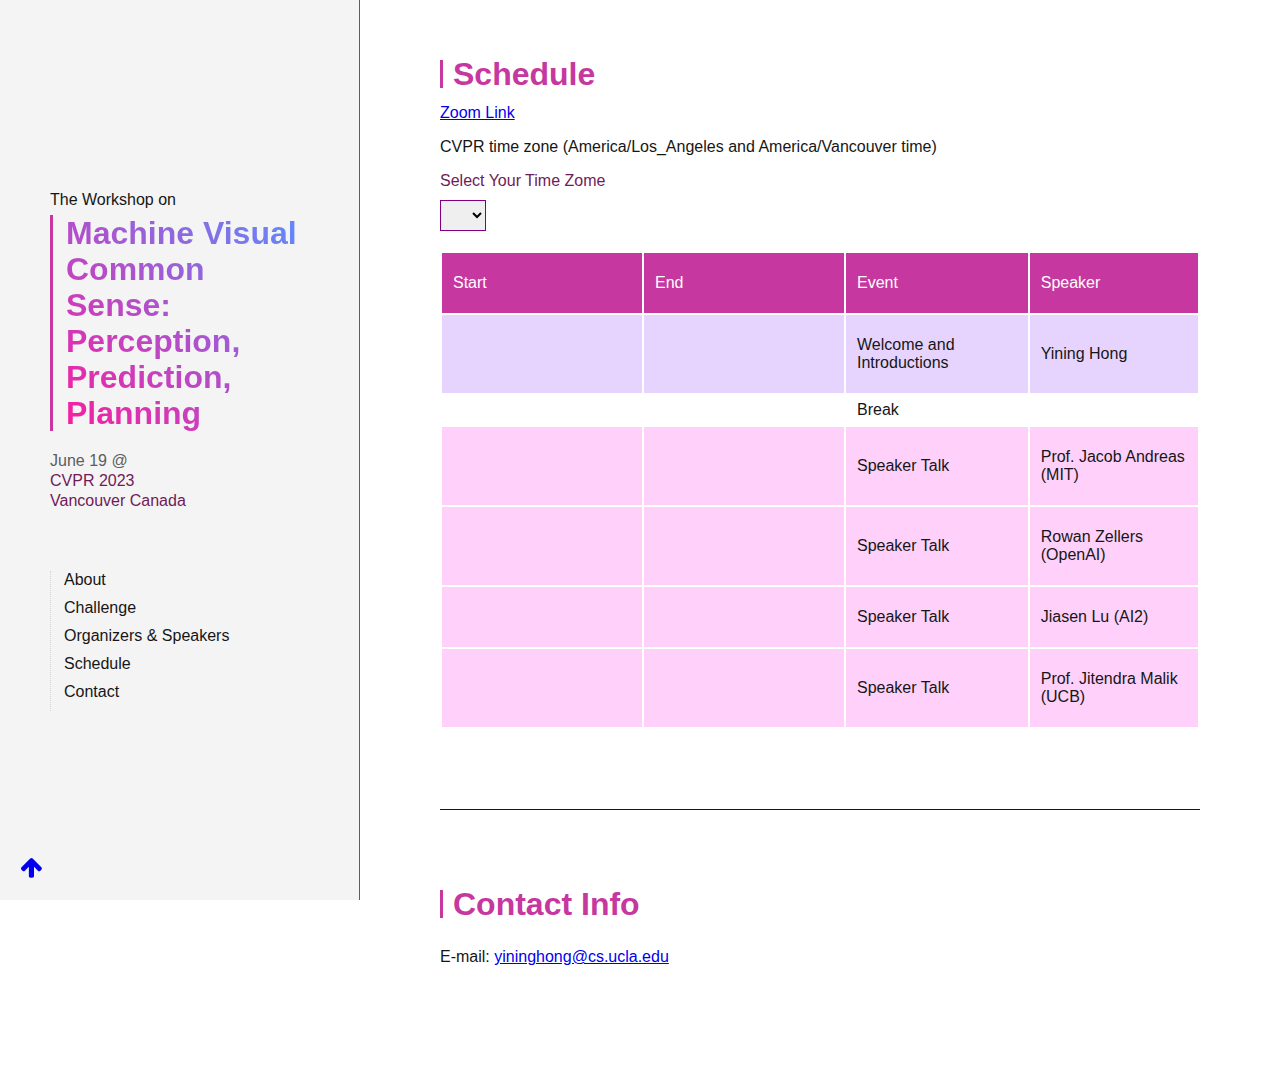
==== schedule.html @ 09dd36c4 "Merge branch 'main' of https://github.com/MVCS-Workshop/MVCS-Workshop.github.io" ====
<!DOCTYPE html PUBLIC "-//W3C//DTD XHTML 1.0 Strict//EN" "http://www.w3.org/TR/xhtml1/DTD/xhtml1-strict.dtd">
<html lang="en">
    <!-- 1:00-1:15 opening 1:20-2:00 jacob 2:00-2:40 rowan 2:40-3:20 trevor 3:20-4:00 Jitendra 4:00-4:40 jiasen  -->
<head>
    <meta charset="utf-8">
    <meta name="viewport" content="width=device-width, initial-scale=1, shrink-to-fit=no">
    <meta property='og:title' content='CVPR23 MVCS. Machine Visual Common Sense: Perception, Prediction, Planning' />
    <meta property='og:url' content='https://csail.mit.edu/mvcs' />
    <meta property="og:type" content="website" />

    <title>CVPR23 MVCS - Schedule</title>

    <!-- link to CSS -->
    <link rel="stylesheet" href="./css/style.css">
    <link rel="stylesheet" href="./css/ibm-plex.min.css">

    <!-- jQuery CSS/Js -->
    <script src="https://code.jquery.com/jquery-3.5.1.slim.min.js" integrity="sha384-DfXdz2htPH0lsSSs5nCTpuj/zy4C+OGpamoFVy38MVBnE+IbbVYUew+OrCXaRkfj" crossorigin="anonymous"></script>
    <script src="https://cdn.jsdelivr.net/npm/popper.js@1.16.0/dist/umd/popper.min.js" integrity="sha384-Q6E9RHvbIyZFJoft+2mJbHaEWldlvI9IOYy5n3zV9zzTtmI3UksdQRVvoxMfooAo" crossorigin="anonymous"></script>
    <script src="https://stackpath.bootstrapcdn.com/bootstrap/4.5.0/js/bootstrap.min.js" integrity="sha384-OgVRvuATP1z7JjHLkuOU7Xw704+h835Lr+6QL9UvYjZE3Ipu6Tp75j7Bh/kR0JKI" crossorigin="anonymous"></script>
    <!-- Fontawesome for Icons -->
    <link rel="stylesheet" href="https://cdnjs.cloudflare.com/ajax/libs/font-awesome/4.7.0/css/font-awesome.min.css">

</head>

<body>
    <div id="header">
        <p>The Workshop on</p>
        <h1 class="gradient" style="font-weight: 600;">Machine Visual Common Sense: Perception, Prediction, Planning</h1>
        <p style="color: #5d5d5d; margin-bottom: 30px;">June 19 @<br><b>CVPR 2023<br>Vancouver Canada</b></p>
        <div id="menu">
            <ul>
                <li><a href="./#introduction">About</a></li>
                <li><a href="./#challenges">Challenge</a></li>
                <li><a href="#speakers">Organizers & Speakers</a></li>
                <li><a href="./schedule.html" accesskey="2">Schedule</a></li>
                <li><a href="./#contact">Contact</a></li>
            </ul>
        </div>
        <a class="up" href="#top"><i class="fa fa-arrow-up"></i></a>
    </div>

    <div id="content">
        <div id="top"></div>       
        <h1 style="margin-bottom: 0;">Schedule</h1>
        <p><b><a href="https://go-live-il.zoom.us/j/86466508027?pwd=N042ajNJM3NNSWlPeE1ISDJnaTRCUT09#success">Zoom Link</a></b></p>
        <p>CVPR time zone (America/Los_Angeles and America/Vancouver time)</p>
        <p><b>Select Your Time Zome </b></p>
        <div id="tz_select">
            <select class="form-control"></select>
        </div>
        <table class="schedule" id="program">
            <tr class="row_type_C" style="background: #C637A0;">
                <td width="200px">
                    <p><b style="font-weight: 400; color: #fff !important">Start</b></p>
                </td>
                <td width="200px">
                    <p><b style="font-weight: 400; color: #fff !important">End</b></p>
                </td>
                <td>
                    <p><b style="font-weight: 400; color: #fff !important">Event</b></p>
                </td>
                <td>
                    <p><b style="font-weight: 400; color: #fff !important">Speaker</b></p>
                </td>
            </tr>

            <tr class="row_type_B">
                <td><span id="intro_start"></span></td>
                <td><span id="intro_end"></span></td>
                <td>
                    <p class="poster_title">Welcome and Introductions</p>
                </td>
                <td>
                    <p class="poster_speaker">Yining Hong</p>
                </td>
            </tr>


            <tr class="row_type_C">
                <td><span id="break1_start"></span></td>
                <td><span id="break1_end"></span></td>
                <td><span>Break</span>
                </td>
            </tr>

            <!-- 
  <tr class="block">
    <td><span id="sec1_start"></span></td>
    <td><span id="sec1_end"></span></td>
    <td><b> Session 1: Structural Representations for 3D Scenes </b>
    </td>
  </tr> -->

            <tr class="row_type_A">
                <td><span id="sec1_talk1_start"></span></td>
                <td><span id="sec1_talk1_end"></span></td>
                <td>
                    <!-- <table><tr><td style="border: none"><a href="http://campar.in.tum.de/Main/HelisaDhamo" target="_blank"> <img alt src="data/helisa.jpg" height="140"/></a></td> -->
                    <p class="poster_title">Speaker Talk</p>
                </td>
                <td>
                    <p class="poster_speaker">Prof. Jacob Andreas (MIT)</p>
                </td>
            </tr>

            <tr class="row_type_A">
                <td><span id="sec1_talk2_start"></span></td>
                <td><span id="sec1_talk2_end"></span></td>
                <td>
                    <!-- <table><tr><td style="border: none"><a href="http://siyuanhuang.com/" target="_blank"> <img alt src="data/siyuan.png" height="140"/></a></td> -->
                    <p class="poster_title">Speaker Talk</p>
                </td>
                <td>
                    <p class="poster_speaker">Rowan Zellers (OpenAI)</p>
                </td>
            </tr>

            <tr class="row_type_A">
                <td><span id="sec1_talk3_start"></span></td>
                <td><span id="sec1_talk3_end"></span></td>
                <td>
                    <!-- <table><tr><td style="border: none"><a href="https://dritchie.github.io/" target="_blank"> <img alt src="data/daniel.jpg" height="140"/></a></td> -->
                    <p class="poster_title">Speaker Talk</p>
                </td>
                <td>
                    <p class="poster_speaker">Jiasen Lu (AI2)</p>
                </td>
            </tr>

            <tr class="row_type_A">
                <td><span id="sec1_talk4_start"></span></td>
                <td><span id="sec1_talk4_end"></span></td>
                <td>
                    <!-- <table><tr><td style="border: none"><a href="https://dritchie.github.io/" target="_blank"> <img alt src="data/daniel.jpg" height="140"/></a></td> -->
                    <p class="poster_title">Speaker Talk</p>
                </td>
                <td>
                    <p class="poster_speaker">Prof. Jitendra Malik (UCB)</p>
                </td>
            </tr>

        </table>

        <hr>
        <h1 id="contact">Contact Info</h1>
        <p>E-mail:
            <a href="mailto:yininghong@cs.ucla.edu" target="_blank">yininghong@cs.ucla.edu</a>
        </p>

        <div style="height: 100px;">&nbsp;</div>
    </div>

    <script src="./tz_selector/timezones.full.js"></script>
    <script src="./js/timezone.js"></script>
</body>

</html>
---- css/style.css ----
* {
    font-family: "IBM Plex Sans", sans-serif;
    box-sizing: border-box;
}

html {
    scroll-behavior: smooth;
}

body {
    padding: 0;
    margin: 0;
    color: #161616;
}

p,
ul,
li {
    font-weight: 300;
    margin-bottom: 10px;
    color: #161616;
}

b {
    color: #701b59;
}

.gradient {
    background-color: #ff199b;
    font-weight: 500 !important;
    background-image: linear-gradient(45deg, #ff199b, #598eff);
    background-size: 100%;
    -webkit-background-clip: text;
    -moz-background-clip: text;
    -webkit-text-fill-color: transparent;
    -moz-text-fill-color: transparent;
}

hr {
    margin: 80px 0;
    border: none;
    border-top: solid 1px #161616;
}

#header {
    position: fixed;
    left: 0;
    top: 0;
    bottom: 0;
    width: 360px;
    overflow: unset;
    padding: 50px;
    z-index: 999;
    background: #f4f4f4;
    border-right: solid 1px #5d5d5d;
    color: #161616;
    display: flex;
    flex-direction: column;
    justify-content: center;
}

#header p {
    margin: 0;
    line-height: 1.25em;
}

#header h1 {
    margin: 5px 0 20px 0;
    line-height: 1.125em;
    font-weight: 800 !important;
    border-left: solid 3px #C637A0;
    padding-left: 13px;
}

#header ul {
    list-style-type: none;
    padding: 0;
    margin: 0;
}

#menu {
    margin-top: 30px;
    border-left: dotted 1px #d5d5d5;
}

#menu a {
    padding-left: 10px;
    text-decoration: none;
    color: #161616;
    border-left: solid 3px transparent;
}

#menu a:hover {
    font-weight: 600;
    border-left: solid 3px #C637A0;
    color: #C637A0;
}

.up {
    position: fixed;
    left: 20px;
    bottom: 20px;
    font-size: 24px;
    line-height: 24px;
    text-decoration: none;
}

#content {
    margin-left: 360px;
    padding: 0 80px;
}

#top {
    height: 10px;
}

#content h1 {
    margin: 50px 0 30px 0;
    border-left: solid 3px #C637A0;
    line-height: 28px;
    padding-left: 10px;
    color: #C637A0;
}


/*
Responsive design settings.
While presenting for screen width < 768px,
moving #header to the top
 */
@media only screen and (max-width: 768px) {
    #header {
        position: relative;
        width: 100%;
        height: 640px;
        border-right: unset;
        border-bottom: solid 1px #5d5d5d;

    }
    #content {
        margin-left: 0;
        padding: 0 10px;
    }
}

.row {
    display: flex;
    position: relative;
    justify-content: left;
    margin: 0 -10px;
}

.row > div {
    flex: none;
    padding: 10px 20px;
    width: calc(50% - 10px);
    margin: 5px;
    overflow: hidden;
    border-style: dotted;
    border-width: 0.5px;
}

.row > div:hover {
    border-style: solid;
    background: #f4f4f4;
}

.downloadbtn {
    display: inline-block;
    margin-bottom: 6px;
    text-decoration: none;
    color: #C637A0;
    background: none;
    border: solid 1px #C637A0;
    padding: 3px 12px;
    border-radius: 30px;
}

.downloadbtn:hover {
    background: #C637A0;
    color: #fff;
}

.orgs {
    display: flex;
    flex-wrap: wrap;
    column-gap: 20px;
}

.orgs > div {
    width: calc(20% - 16px);
    margin-bottom: 10px;
    padding-bottom: 10px;
    border: solid 1px transparent;
}

.orgs > div:hover {
    background: #f4f4f4;
    border: solid 1px #C637A0;
}

.orgs a {
    text-decoration: none;
    color: #161616;
}

.orgs p {
    font-size: 16px;
    font-weight: 600;
    margin: 10px 0 3px;
    text-align: center;
}

.orgs label {
    display: block;
    color: #5d5d5d;
    font-size: 13px;
    text-align: center;
}

.orgs a > div {
    width: 100%;
    height: 13vw;
    background-size: cover;
    background-repeat: no-repeat;
    background-position: center;
}

.form-control {
    padding: 6px 12px;
    border: solid 1px purple;
    font-family: "IBM Plex Sans", sans-serif;
    border-radius: 0;
    margin-bottom: 20px;
}

.timeline {
    border-left: solid 1px #eaeaea;
    margin-left: 0px;
    padding-top: 15px;
    padding-bottom: 15px;
}

.timeline li {
    position: relative;
    margin-left: -25px;
    font-size: 46px;
    line-height: 16px;
    list-style-type: none;
    margin-bottom: 20px;
}

.timeline p {
    font-size: 18px;
    margin: 0;
}

.timeline li:before {
    content: "•";
    position: absolute;
    left: -22px;
    top: -3px;
    font-size: 36px;
    padding-right: 10px;
}

.timeline label {
    display: block;
    font-size: 14px;
    margin: 5px 0;
    opacity: 0.5;
}

.schedule {
    width: 100%;
    font-weight: 300;
}

.row_type_C {}

.row_type_A {
    background: #ffd1fa;
    color: #161616;
}

.row_type_B {
    background: #e6d4ff;
    color: #161616;
}

.schedule p {
    margin: 20px 10px;
}

.schedule span {
    display: block;
    margin: 5px 10px;
}
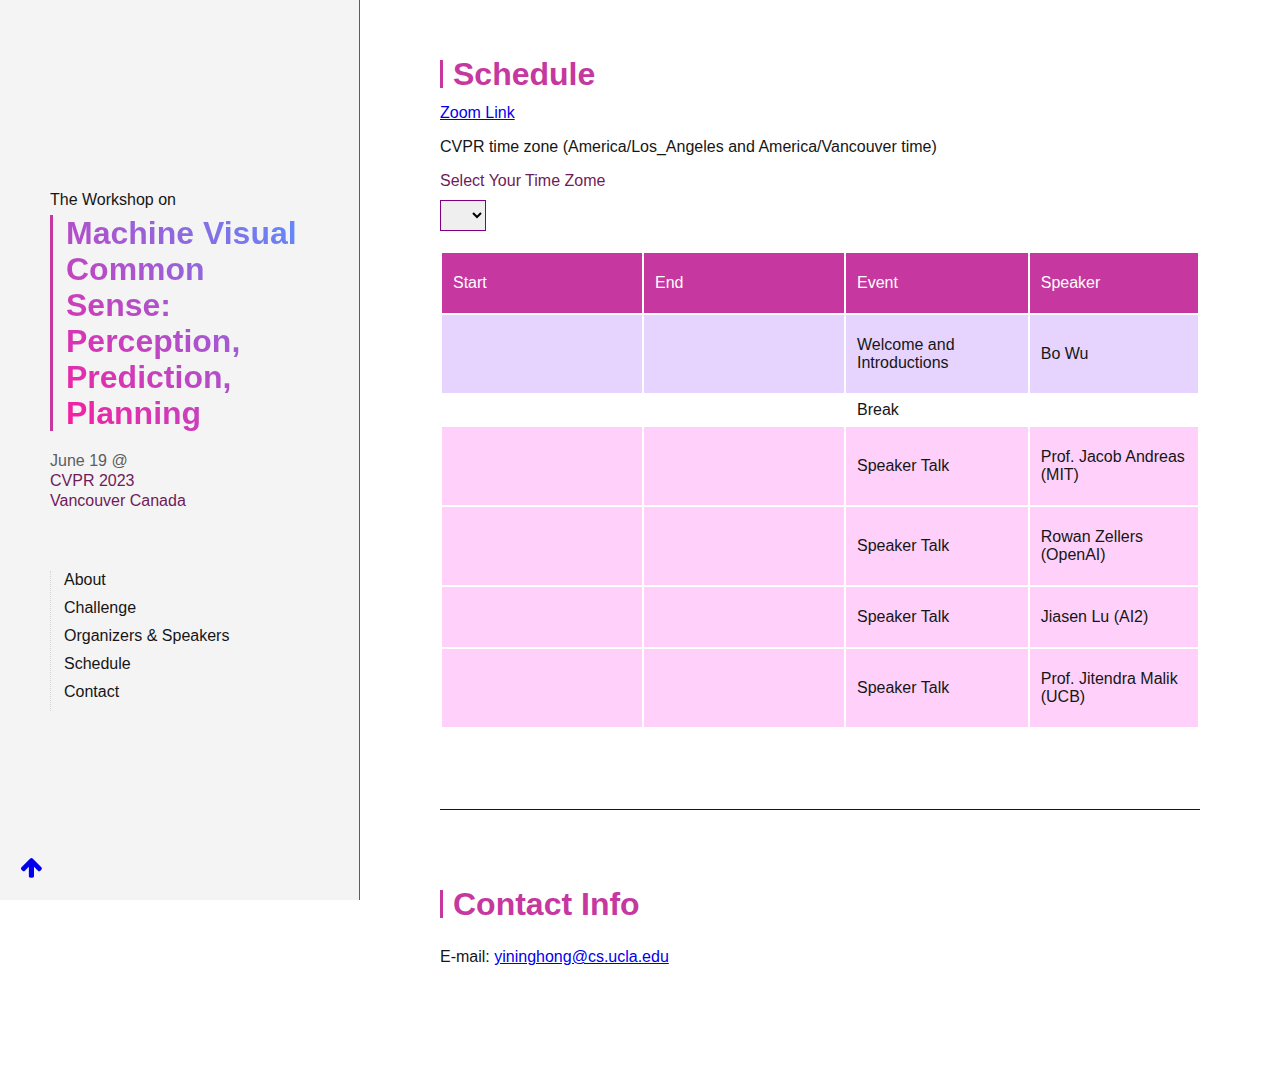
==== commit beb1f791: "Update schedule.html" ====
--- a/schedule.html
+++ b/schedule.html
@@ -72,7 +72,7 @@
                     <p class="poster_title">Welcome and Introductions</p>
                 </td>
                 <td>
-                    <p class="poster_speaker">Yining Hong</p>
+                    <p class="poster_speaker">Bo Wu</p>
                 </td>
             </tr>
 
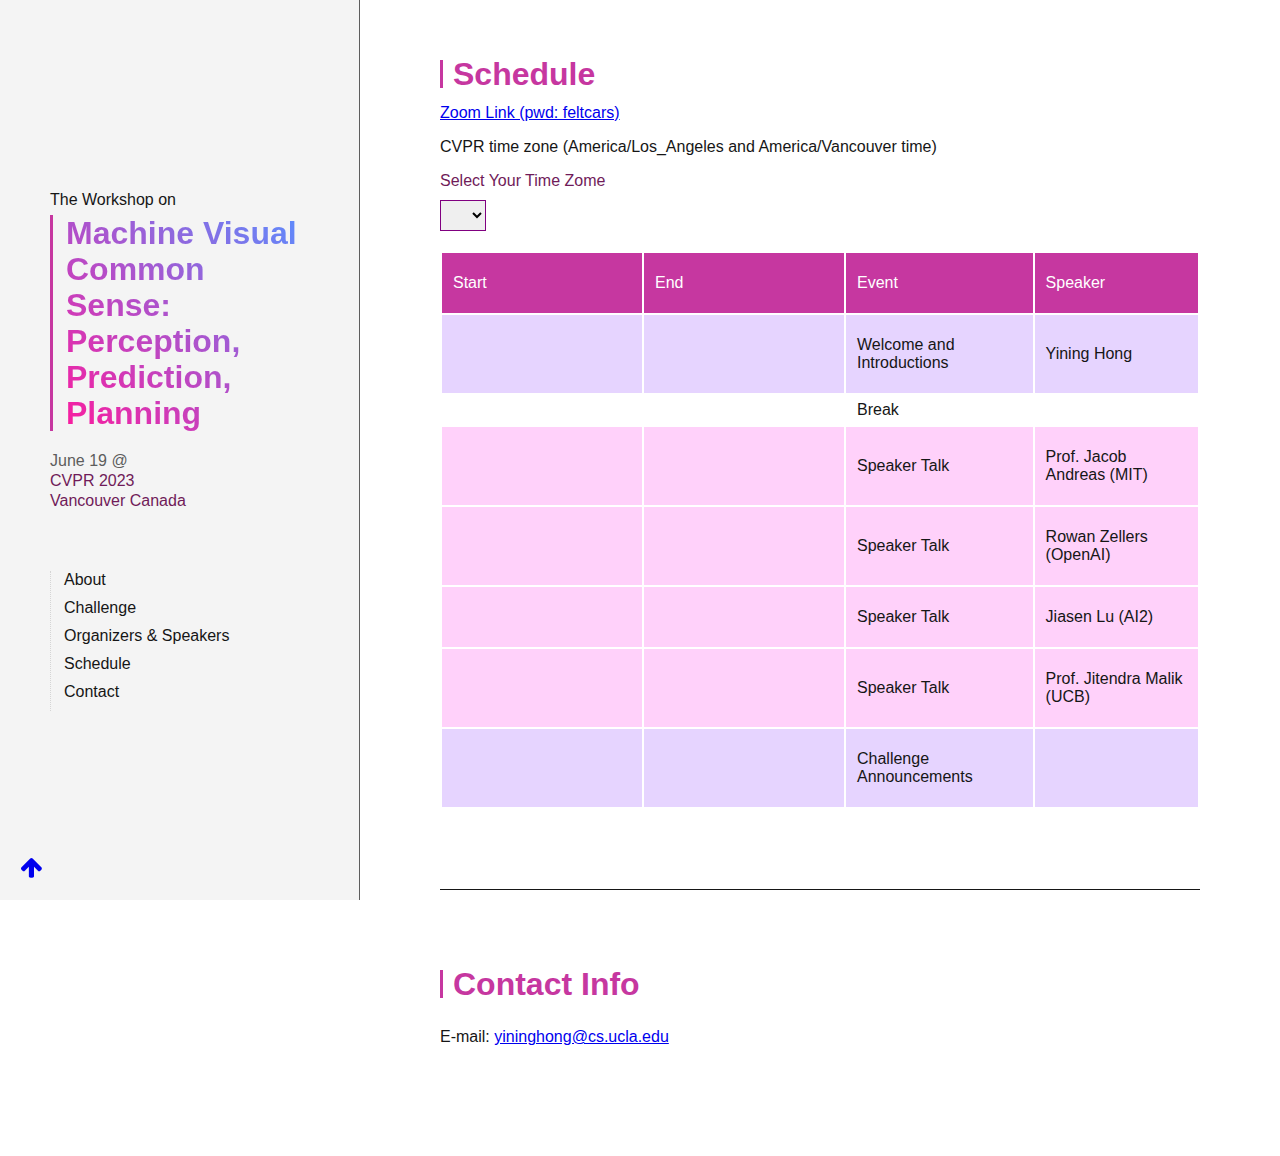
==== commit 967eb0d6: "update schedule and zoom link" ====
--- a/schedule.html
+++ b/schedule.html
@@ -43,7 +43,7 @@
     <div id="content">
         <div id="top"></div>       
         <h1 style="margin-bottom: 0;">Schedule</h1>
-        <p><b><a href="https://go-live-il.zoom.us/j/86466508027?pwd=N042ajNJM3NNSWlPeE1ISDJnaTRCUT09#success">Zoom Link</a></b></p>
+        <p><b><a href="https://us06web.zoom.us/j/89881404631?pwd=ejFvSmlvTmNkY01HeXhXYUY4eG05QT09">Zoom Link (pwd: feltcars)</a></b></p>
         <p>CVPR time zone (America/Los_Angeles and America/Vancouver time)</p>
         <p><b>Select Your Time Zome </b></p>
         <div id="tz_select">
@@ -72,7 +72,7 @@
                     <p class="poster_title">Welcome and Introductions</p>
                 </td>
                 <td>
-                    <p class="poster_speaker">Bo Wu</p>
+                    <p class="poster_speaker">Yining Hong</p>
                 </td>
             </tr>
 
@@ -140,6 +140,17 @@
                 </td>
             </tr>
 
+            <tr class="row_type_B">
+                <td><span id="challenge1_start"></span></td>
+                <td><span id="challenge1_end"></span></td>
+                <td>
+                    <p class="poster_title">Challenge Announcements</p>
+                </td>
+                <td>
+                    <p class="poster_speaker"></p>
+                </td>
+            </tr>
+
         </table>
 
         <hr>
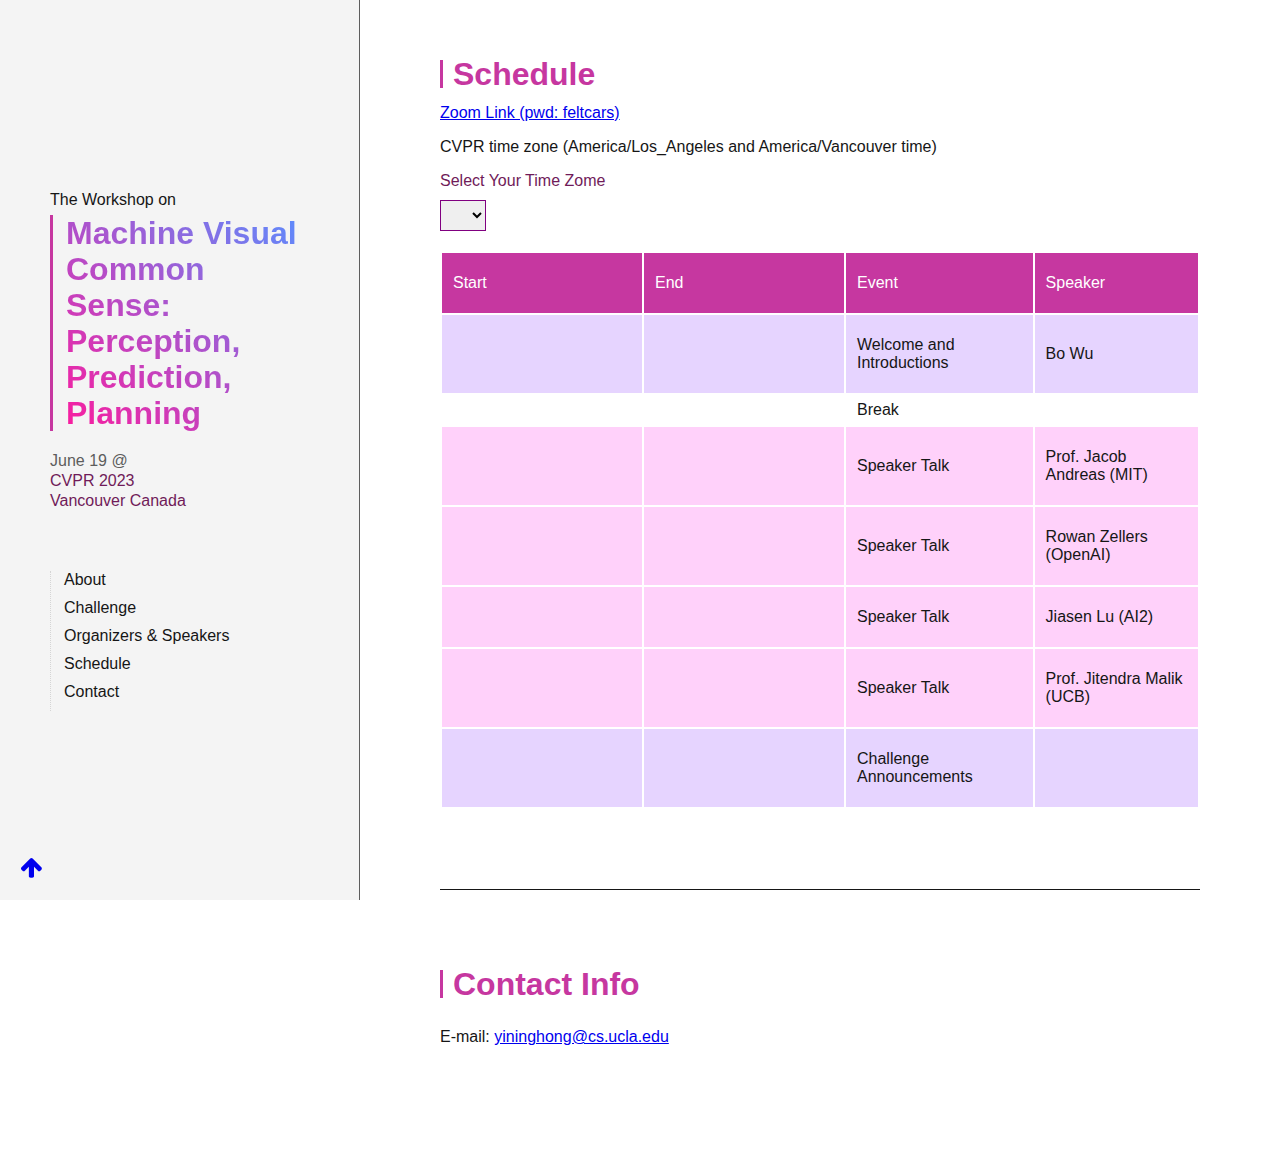
==== commit 9c17ccbf: "Merge branch 'main' of https://github.com/MVCS-Workshop/MVCS-Workshop.github.io" ====
--- a/schedule.html
+++ b/schedule.html
@@ -72,7 +72,7 @@
                     <p class="poster_title">Welcome and Introductions</p>
                 </td>
                 <td>
-                    <p class="poster_speaker">Yining Hong</p>
+                    <p class="poster_speaker">Bo Wu</p>
                 </td>
             </tr>
 
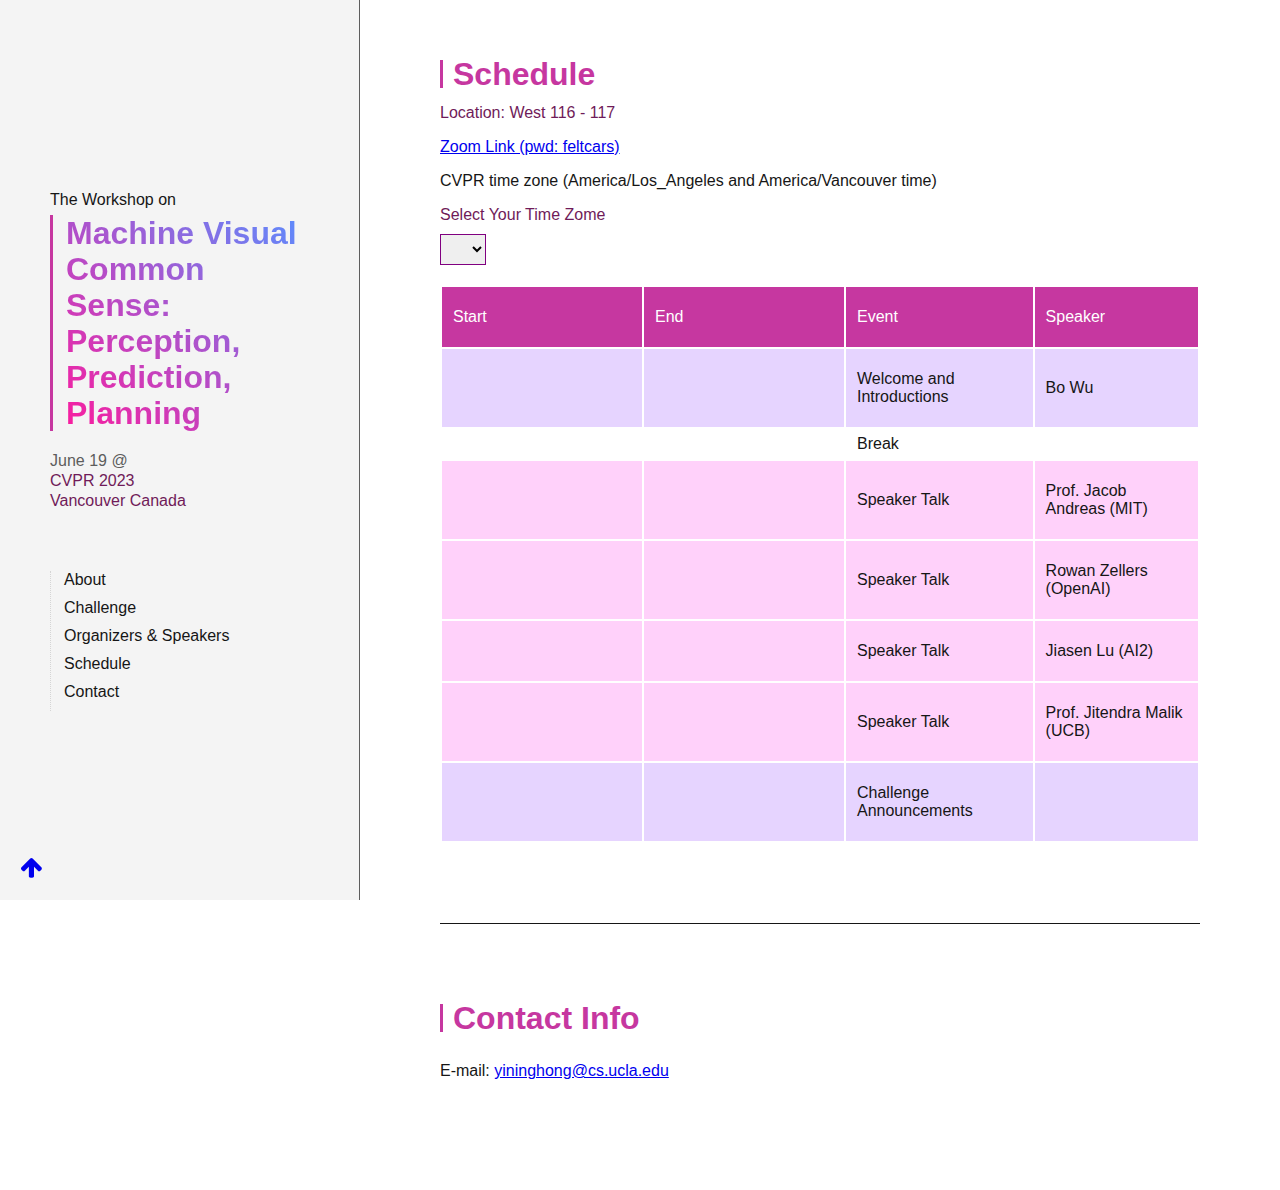
==== commit f535a624: "update location" ====
--- a/schedule.html
+++ b/schedule.html
@@ -43,6 +43,7 @@
     <div id="content">
         <div id="top"></div>       
         <h1 style="margin-bottom: 0;">Schedule</h1>
+        <p><b><a>Location: West 116 - 117</a></b></p>
         <p><b><a href="https://us06web.zoom.us/j/89881404631?pwd=ejFvSmlvTmNkY01HeXhXYUY4eG05QT09">Zoom Link (pwd: feltcars)</a></b></p>
         <p>CVPR time zone (America/Los_Angeles and America/Vancouver time)</p>
         <p><b>Select Your Time Zome </b></p>
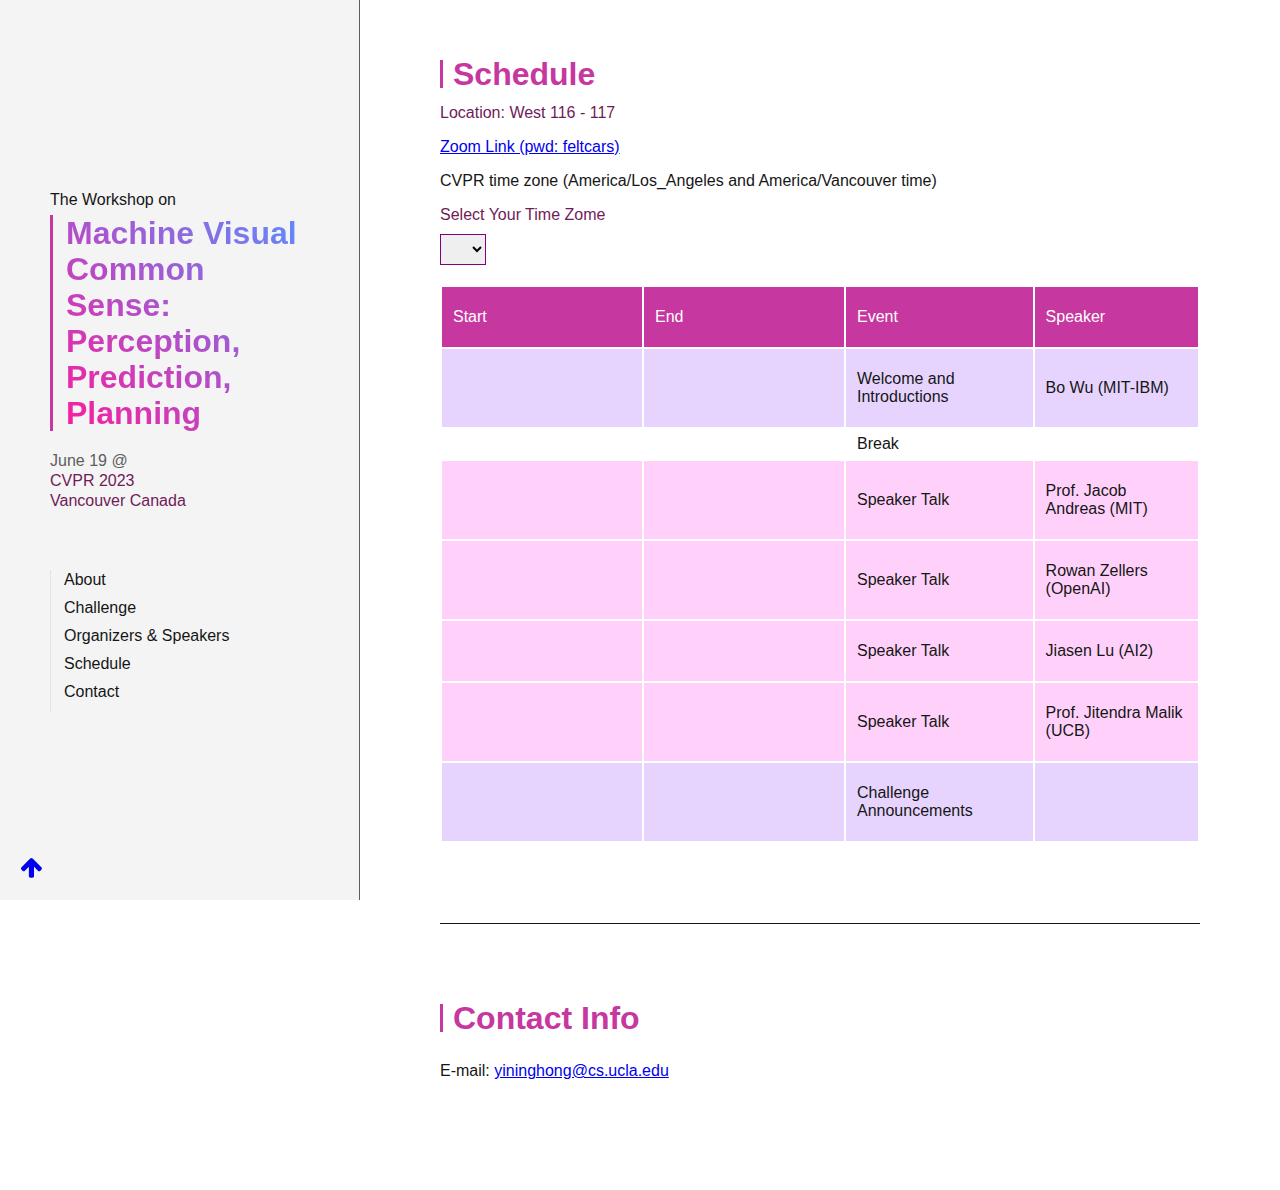
==== commit bf5af458: "Update schedule.html" ====
--- a/schedule.html
+++ b/schedule.html
@@ -73,7 +73,7 @@
                     <p class="poster_title">Welcome and Introductions</p>
                 </td>
                 <td>
-                    <p class="poster_speaker">Bo Wu</p>
+                    <p class="poster_speaker">Bo Wu (MIT-IBM)</p>
                 </td>
             </tr>
 
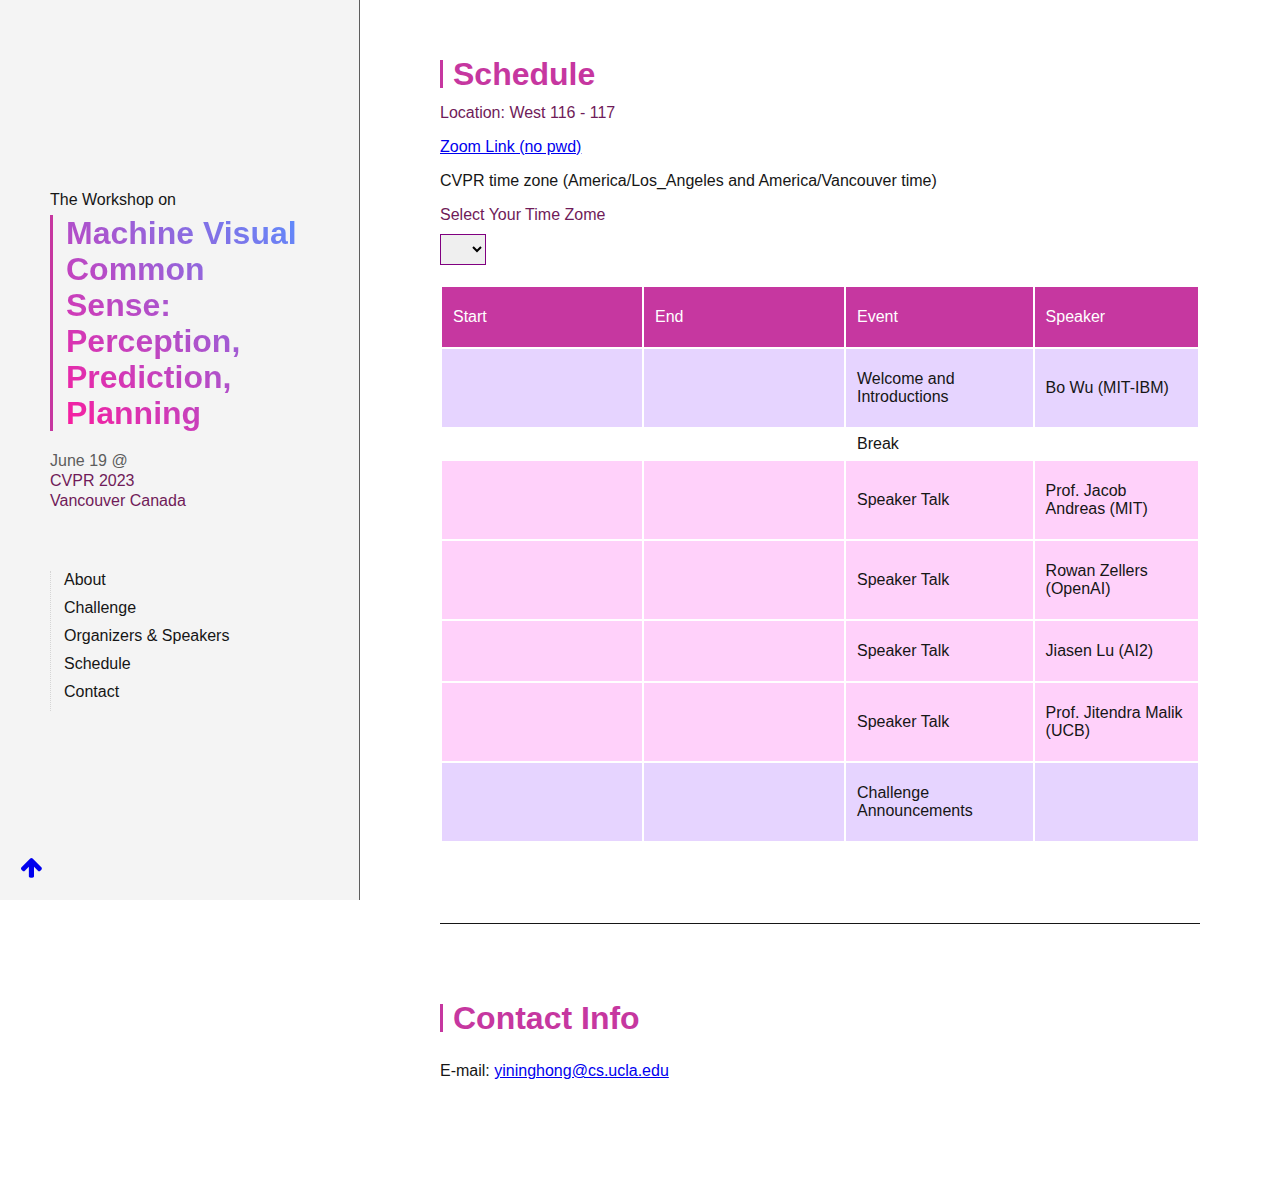
==== commit 9d372093: "Update schedule.html" ====
--- a/schedule.html
+++ b/schedule.html
@@ -44,7 +44,7 @@
         <div id="top"></div>       
         <h1 style="margin-bottom: 0;">Schedule</h1>
         <p><b><a>Location: West 116 - 117</a></b></p>
-        <p><b><a href="https://us06web.zoom.us/j/89881404631?pwd=ejFvSmlvTmNkY01HeXhXYUY4eG05QT09">Zoom Link (pwd: feltcars)</a></b></p>
+        <p><b><a href="https://mit.zoom.us/my/bobbywu">Zoom Link (no pwd)</a></b></p>
         <p>CVPR time zone (America/Los_Angeles and America/Vancouver time)</p>
         <p><b>Select Your Time Zome </b></p>
         <div id="tz_select">
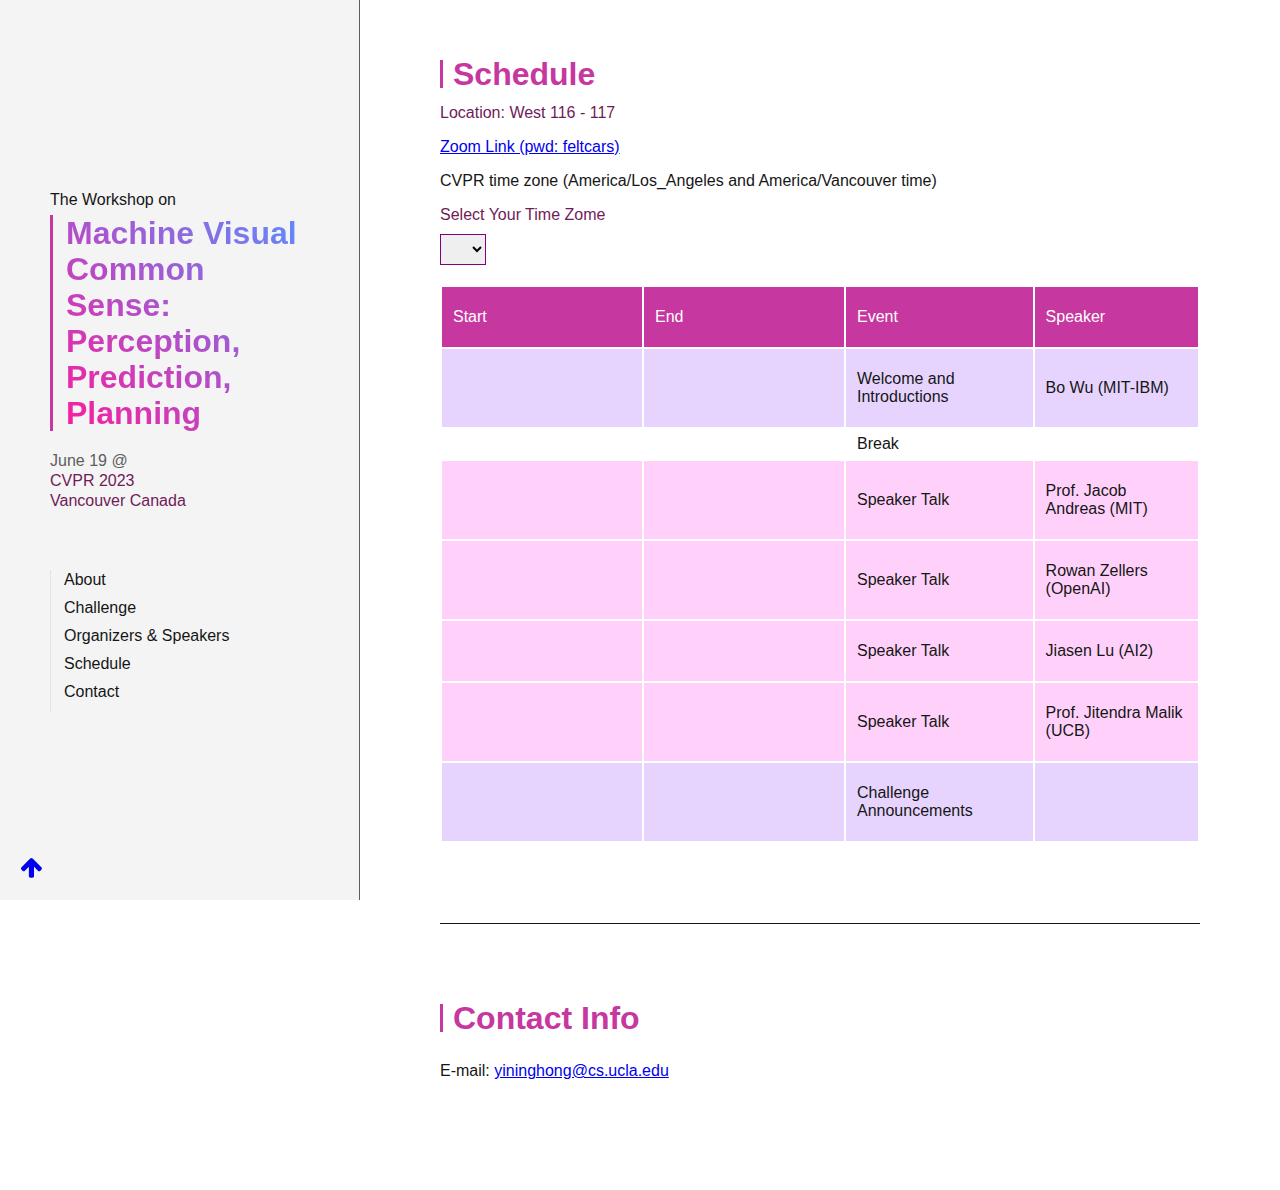
==== commit 6852c9de: "Update schedule.html" ====
--- a/schedule.html
+++ b/schedule.html
@@ -44,7 +44,7 @@
         <div id="top"></div>       
         <h1 style="margin-bottom: 0;">Schedule</h1>
         <p><b><a>Location: West 116 - 117</a></b></p>
-        <p><b><a href="https://mit.zoom.us/my/bobbywu">Zoom Link (no pwd)</a></b></p>
+        <p><b><a href="https://us06web.zoom.us/j/89881404631?pwd=ejFvSmlvTmNkY01HeXhXYUY4eG05QT09">Zoom Link (pwd: feltcars)</a></b></p>
         <p>CVPR time zone (America/Los_Angeles and America/Vancouver time)</p>
         <p><b>Select Your Time Zome </b></p>
         <div id="tz_select">
